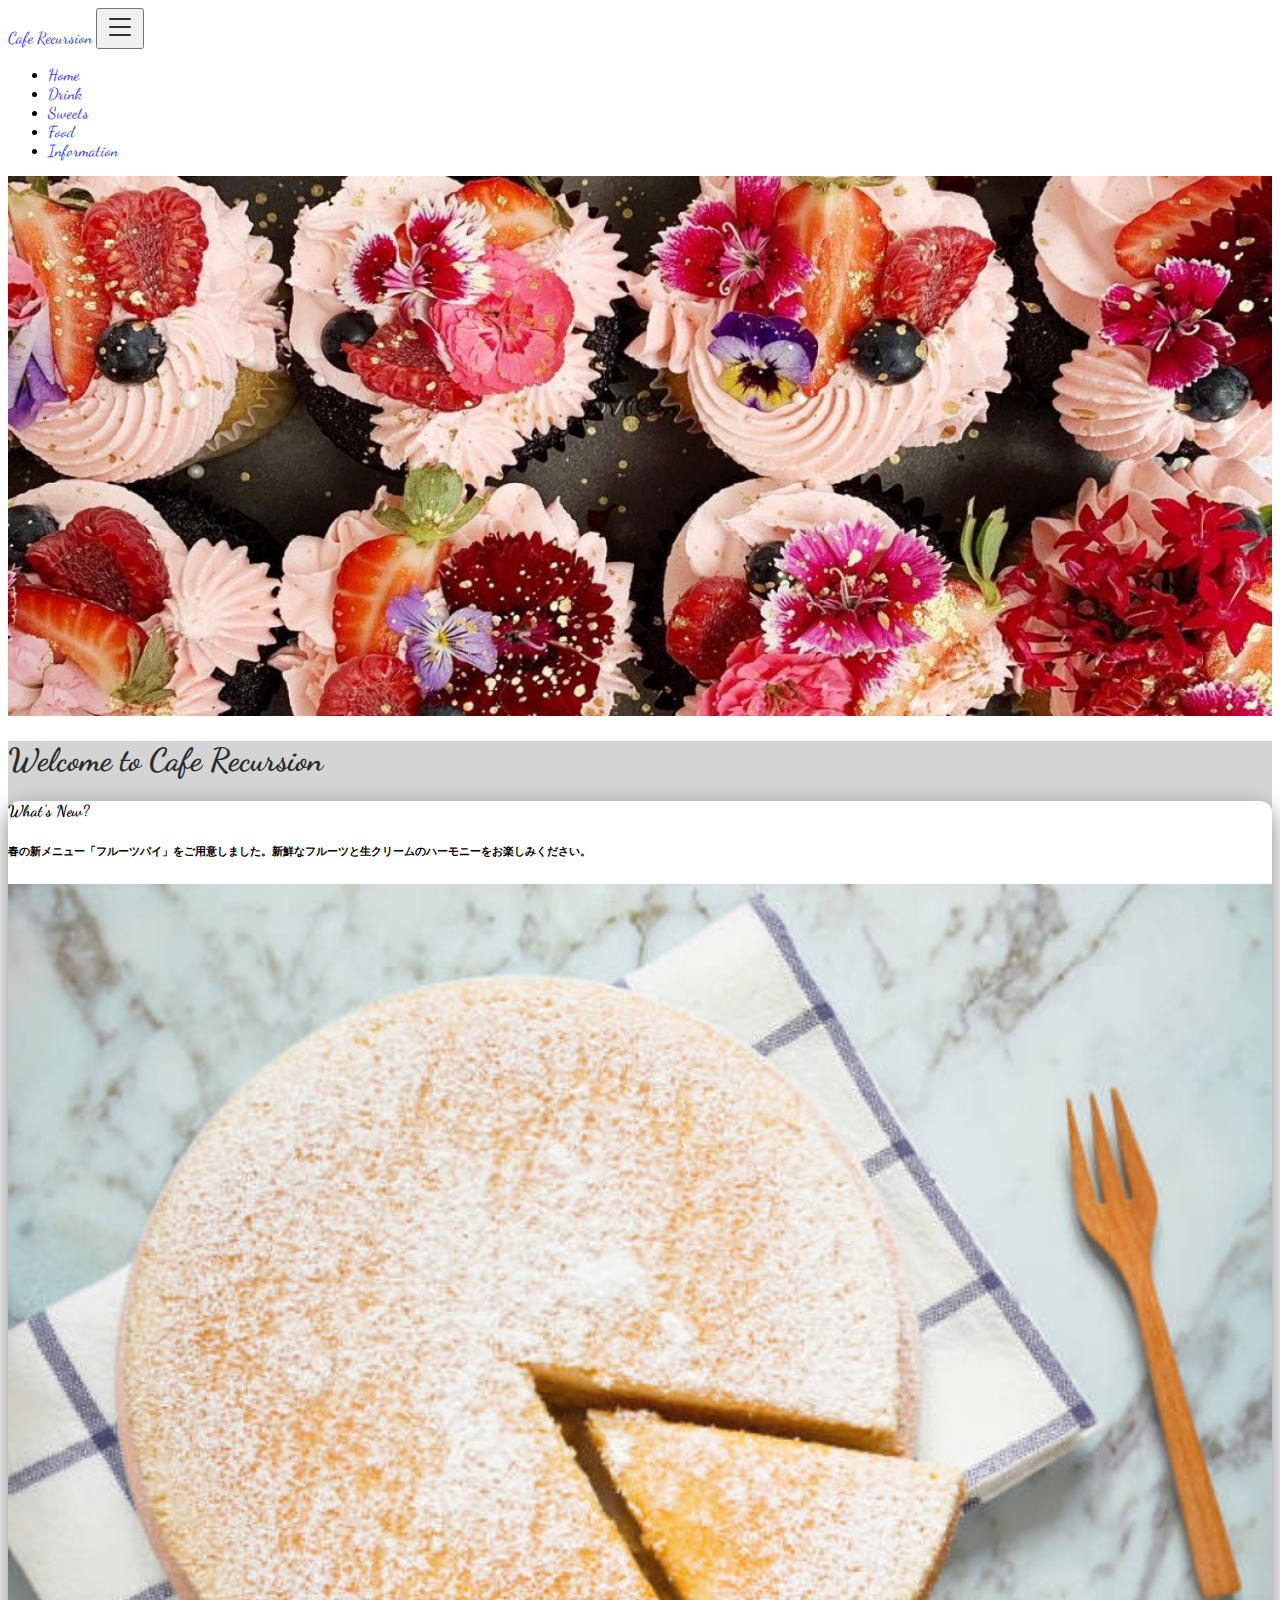
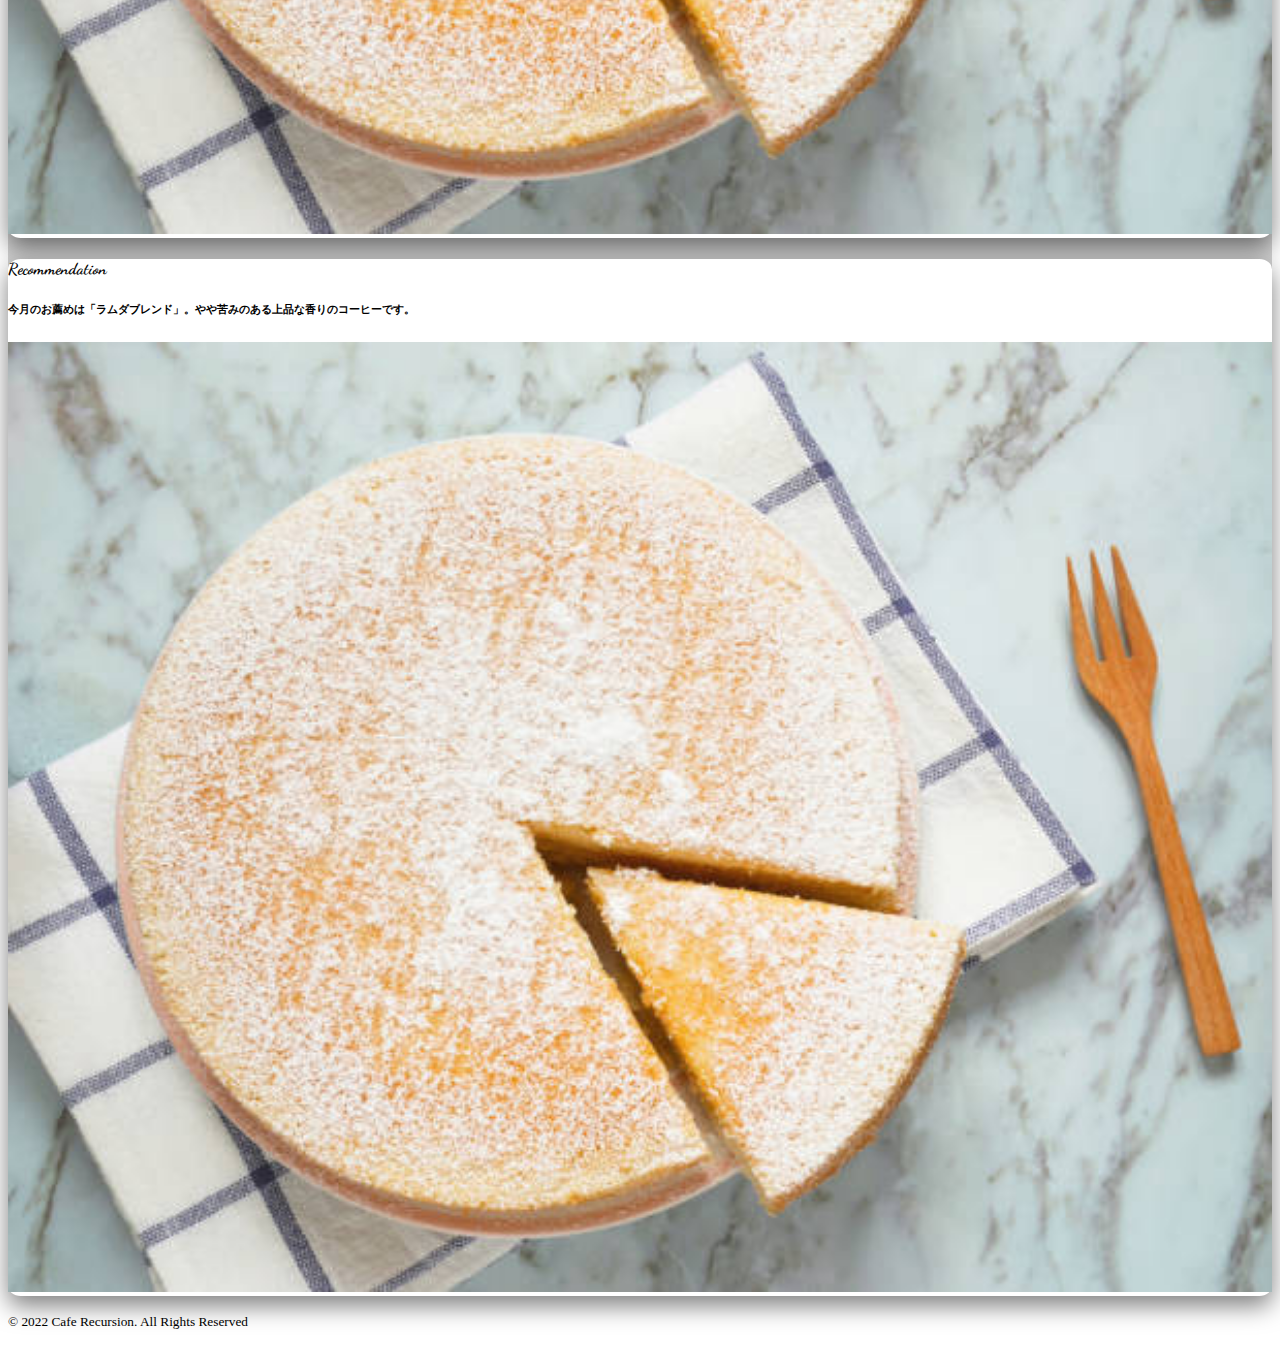
==== index.html @ 609d6e33 "Merge pull request #6 from recursion-team-green1/shindo" ====
<!DOCTYPE html>
<html lang="en">
<head>
  <meta charset="UTF-8">
  <meta http-equiv="X-UA-Compatible" content="IE=edge">
  <meta name="viewport" content="width=device-width, initial-scale=1.0">
  <link rel="preconnect" href="https://fonts.googleapis.com">
  <link rel="preconnect" href="https://fonts.gstatic.com" crossorigin>
  <link href="https://fonts.googleapis.com/css2?family=Dancing+Script&display=swap" rel="stylesheet">
  <link href="https://cdn.jsdelivr.net/npm/bootstrap@5.0.2/dist/css/bootstrap.min.css" rel="stylesheet" integrity="sha384-EVSTQN3/azprG1Anm3QDgpJLIm9Nao0Yz1ztcQTwFspd3yD65VohhpuuCOmLASjC" crossorigin="anonymous">
  <link rel="stylesheet" href="style.css">
  <title>Cafe Recursion</title>
</head>
<body>
  <!-- header & nav -->
  <nav class="navbar navbar-expand-lg">
    <div class="container-fluid">
      <a href="index.html" class="navbar-brand text-dark opacity0q8 ff-italic">Cafe Recursion</a>
      <button
        class="navbar-toggler"
        type="button"
        data-bs-toggle="collapse"
        data-bs-target="nav-menu"
        aria-controls="nav-menu"
        aria-expand="false"
        aria-label="nav-menu">
        <span class="navbar-toggler-icon opacity0q8">
          <svg xmlns="http://www.w3.org/2000/svg" width="2rem" height="2rem" fill="currentColor" class="bi bi-list" viewBox="0 0 16 16">
            <path fill-rule="evenodd" d="M2.5 12a.5.5 0 0 1 .5-.5h10a.5.5 0 0 1 0 1H3a.5.5 0 0 1-.5-.5zm0-4a.5.5 0 0 1 .5-.5h10a.5.5 0 0 1 0 1H3a.5.5 0 0 1-.5-.5zm0-4a.5.5 0 0 1 .5-.5h10a.5.5 0 0 1 0 1H3a.5.5 0 0 1-.5-.5z"/>
          </svg>
        </span>
      </button>
      <div class="collapse navbar-collapse" id="nav-menu">
        <ul class="navbar-nav">
          <li class="nav-item mx-1">
            <a href="#" class="nav-link text-dark opacity0q8 ff-italic">Home</a>
          </li>
          <li class="nav-item mx-1">
            <a href="#" class="nav-link text-dark opacity0q8 ff-italic">Drink</a>
          </li>
          <li class="nav-item mx-1">
            <a href="#" class="nav-link text-dark opacity0q8 ff-italic">Sweets</a>
          </li>
          <li class="nav-item mx-1">
            <a href="#" class="nav-link text-dark opacity0q8 ff-italic">Food</a>
          </li>
          <li class="nav-item mx-1">
            <a href="#" class="nav-link text-dark opacity0q8 ff-italic">Information</a>
          </li>
        </ul>
      </div>
    </div>
  </nav>

  <!-- main view-->
  <section>
    <img class="main-img" src="images/main-cake.jpeg" alt="cake">
  </section>

  <!-- sub view -->
  <section>
    <div class="container-fluid two-color">
      <div class="d-flex align-items-center justify-content-center">
        <h1 class="opacity0q8 ff-italic mt-3">Welcome to Cafe Recursion</h1>
      </div>
      <div class="row">
        <div class="col-12 col-lg-6 my-3 px-3">
          <div class="card-style d-flex align-items-center justify-content-center height100p">
            <div class="m-3">
              <h4 class="card-title ff-italic my-3">What's New?</h4>
              <h6 class="card-subtitle my-3">
                春の新メニュー「フルーツパイ」をご用意しました。新鮮なフルーツと生クリームのハーモニーをお楽しみください。
              </h6>
            </div>
            <div class="m-3">
              <img class="sub-img" src="images/sub-cake.jpeg" alt="">
            </div>
          </div>
        </div>
        <div class="col-12 col-lg-6 my-3 px-3">
          <div class="card-style d-flex align-items-center justify-content-center height100p">
            <div class="m-3">
              <h4 class="card-title ff-italic my-3">Recommendation</h4>
              <h6 class="card-subtitle my-3">
                今月のお薦めは「ラムダブレンド」。やや苦みのある上品な香りのコーヒーです。
              </h6>
            </div>
            <div class="m-3">
              <img class="sub-img" src="images/sub-cake.jpeg" alt="">
            </div>
          </div>
        </div>
      </div>
    </div>
  </section>

  <!-- footer -->
  <footer class="d-flex align-items-end justify-content-end bg-white">
    <p class="mx-4">
      <small>&copy; 2022 Cafe Recursion. All Rights Reserved</small>
    </p>
  </footer>
</body>
</html>
---- style.css ----
a {
  text-decoration: none;
}

.opacity0q8 {
  opacity: 0.8;
}

.opacity0q8:hover{
  opacity: 1;
}

.ff-italic {
  font-family: 'Dancing Script', cursive;
}


/* img */
.main-img {
  max-height: 60vh;
  width: 100%;
}

.sub-img {
  height: 100%;
  width: 100%;
}

.height100p {
  height: 100%;
}

/* mix */
.card-style {
  border-radius: 1%;
  box-shadow: 0 10px 25px 0 rgba(0, 0, 0, .5);
  background-color: white;
}

.two-color {
  background: linear-gradient(180deg, rgb(212, 212, 212) 70%, white 30%);
}
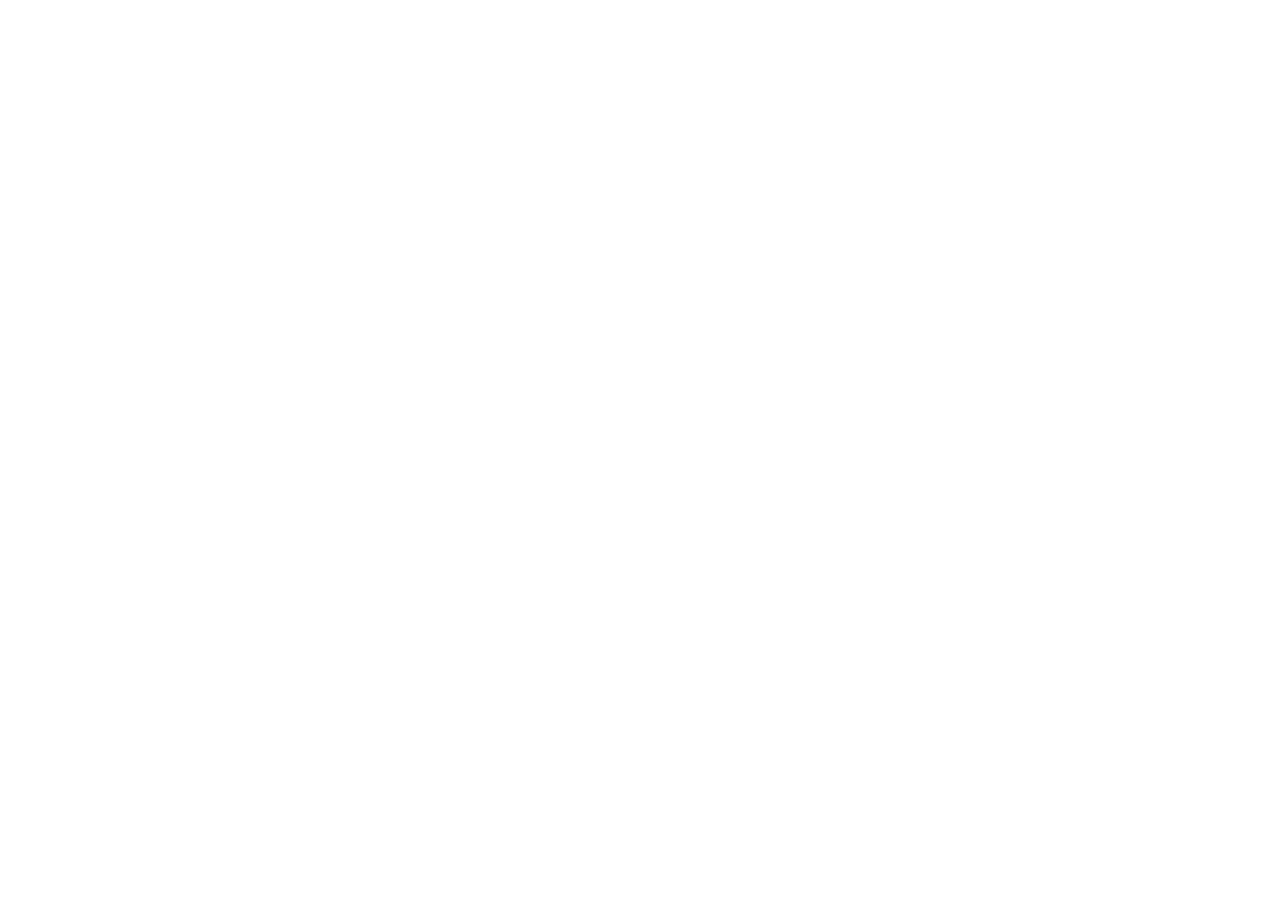
==== commit df8f5395: "Revert "create top page fix #2"" ====
--- a/index.html
+++ b/index.html
@@ -4,101 +4,9 @@
   <meta charset="UTF-8">
   <meta http-equiv="X-UA-Compatible" content="IE=edge">
   <meta name="viewport" content="width=device-width, initial-scale=1.0">
-  <link rel="preconnect" href="https://fonts.googleapis.com">
-  <link rel="preconnect" href="https://fonts.gstatic.com" crossorigin>
-  <link href="https://fonts.googleapis.com/css2?family=Dancing+Script&display=swap" rel="stylesheet">
-  <link href="https://cdn.jsdelivr.net/npm/bootstrap@5.0.2/dist/css/bootstrap.min.css" rel="stylesheet" integrity="sha384-EVSTQN3/azprG1Anm3QDgpJLIm9Nao0Yz1ztcQTwFspd3yD65VohhpuuCOmLASjC" crossorigin="anonymous">
-  <link rel="stylesheet" href="style.css">
   <title>Cafe Recursion</title>
 </head>
 <body>
-  <!-- header & nav -->
-  <nav class="navbar navbar-expand-lg">
-    <div class="container-fluid">
-      <a href="index.html" class="navbar-brand text-dark opacity0q8 ff-italic">Cafe Recursion</a>
-      <button
-        class="navbar-toggler"
-        type="button"
-        data-bs-toggle="collapse"
-        data-bs-target="nav-menu"
-        aria-controls="nav-menu"
-        aria-expand="false"
-        aria-label="nav-menu">
-        <span class="navbar-toggler-icon opacity0q8">
-          <svg xmlns="http://www.w3.org/2000/svg" width="2rem" height="2rem" fill="currentColor" class="bi bi-list" viewBox="0 0 16 16">
-            <path fill-rule="evenodd" d="M2.5 12a.5.5 0 0 1 .5-.5h10a.5.5 0 0 1 0 1H3a.5.5 0 0 1-.5-.5zm0-4a.5.5 0 0 1 .5-.5h10a.5.5 0 0 1 0 1H3a.5.5 0 0 1-.5-.5zm0-4a.5.5 0 0 1 .5-.5h10a.5.5 0 0 1 0 1H3a.5.5 0 0 1-.5-.5z"/>
-          </svg>
-        </span>
-      </button>
-      <div class="collapse navbar-collapse" id="nav-menu">
-        <ul class="navbar-nav">
-          <li class="nav-item mx-1">
-            <a href="#" class="nav-link text-dark opacity0q8 ff-italic">Home</a>
-          </li>
-          <li class="nav-item mx-1">
-            <a href="#" class="nav-link text-dark opacity0q8 ff-italic">Drink</a>
-          </li>
-          <li class="nav-item mx-1">
-            <a href="#" class="nav-link text-dark opacity0q8 ff-italic">Sweets</a>
-          </li>
-          <li class="nav-item mx-1">
-            <a href="#" class="nav-link text-dark opacity0q8 ff-italic">Food</a>
-          </li>
-          <li class="nav-item mx-1">
-            <a href="#" class="nav-link text-dark opacity0q8 ff-italic">Information</a>
-          </li>
-        </ul>
-      </div>
-    </div>
-  </nav>
-
-  <!-- main view-->
-  <section>
-    <img class="main-img" src="images/main-cake.jpeg" alt="cake">
-  </section>
-
-  <!-- sub view -->
-  <section>
-    <div class="container-fluid two-color">
-      <div class="d-flex align-items-center justify-content-center">
-        <h1 class="opacity0q8 ff-italic mt-3">Welcome to Cafe Recursion</h1>
-      </div>
-      <div class="row">
-        <div class="col-12 col-lg-6 my-3 px-3">
-          <div class="card-style d-flex align-items-center justify-content-center height100p">
-            <div class="m-3">
-              <h4 class="card-title ff-italic my-3">What's New?</h4>
-              <h6 class="card-subtitle my-3">
-                春の新メニュー「フルーツパイ」をご用意しました。新鮮なフルーツと生クリームのハーモニーをお楽しみください。
-              </h6>
-            </div>
-            <div class="m-3">
-              <img class="sub-img" src="images/sub-cake.jpeg" alt="">
-            </div>
-          </div>
-        </div>
-        <div class="col-12 col-lg-6 my-3 px-3">
-          <div class="card-style d-flex align-items-center justify-content-center height100p">
-            <div class="m-3">
-              <h4 class="card-title ff-italic my-3">Recommendation</h4>
-              <h6 class="card-subtitle my-3">
-                今月のお薦めは「ラムダブレンド」。やや苦みのある上品な香りのコーヒーです。
-              </h6>
-            </div>
-            <div class="m-3">
-              <img class="sub-img" src="images/sub-cake.jpeg" alt="">
-            </div>
-          </div>
-        </div>
-      </div>
-    </div>
-  </section>
-
-  <!-- footer -->
-  <footer class="d-flex align-items-end justify-content-end bg-white">
-    <p class="mx-4">
-      <small>&copy; 2022 Cafe Recursion. All Rights Reserved</small>
-    </p>
-  </footer>
+  
 </body>
 </html>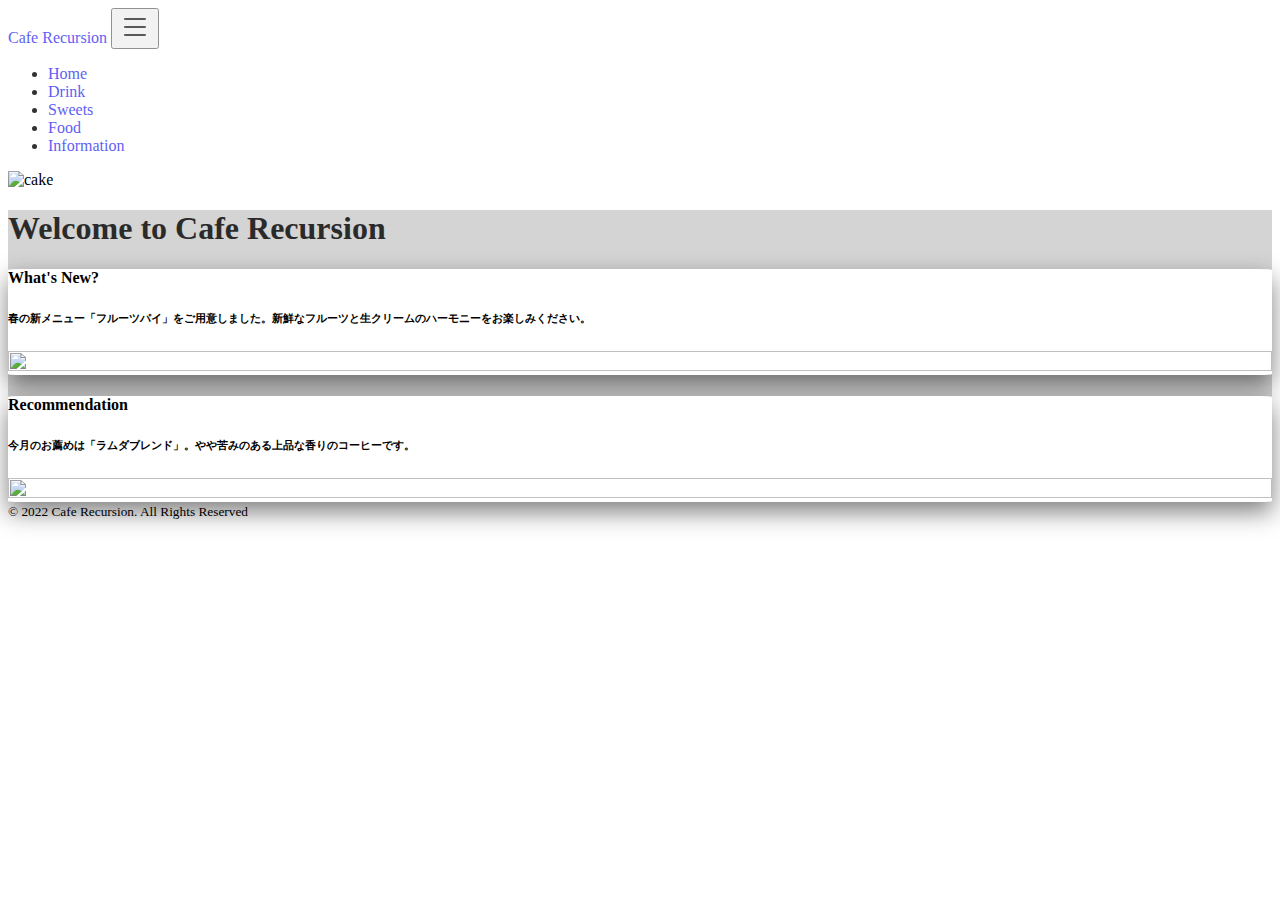
==== commit 39d0180f: "create food type selection & nav top fixed" ====
--- a/index.html
+++ b/index.html
@@ -4,9 +4,101 @@
   <meta charset="UTF-8">
   <meta http-equiv="X-UA-Compatible" content="IE=edge">
   <meta name="viewport" content="width=device-width, initial-scale=1.0">
+  <link rel="preconnect" href="https://fonts.googleapis.com">
+  <link rel="preconnect" href="https://fonts.gstatic.com" crossorigin>
+  <link href="https://fonts.googleapis.com/css2?family=Dancing+Script&display=swap" rel="stylesheet">
+  <link href="https://cdn.jsdelivr.net/npm/bootstrap@5.0.2/dist/css/bootstrap.min.css" rel="stylesheet" integrity="sha384-EVSTQN3/azprG1Anm3QDgpJLIm9Nao0Yz1ztcQTwFspd3yD65VohhpuuCOmLASjC" crossorigin="anonymous">
+  <link rel="stylesheet" href="style.css">
   <title>Cafe Recursion</title>
 </head>
 <body>
-  
+  <!-- header & nav -->
+  <nav class="navbar navbar-expand-lg bg-white opacity0q8 fixed-top">
+    <div class="container-fluid">
+      <a href="index.html" class="navbar-brand text-dark opacity0q8 ff-italic">Cafe Recursion</a>
+      <button
+        class="navbar-toggler"
+        type="button"
+        data-bs-toggle="collapse"
+        data-bs-target="nav-menu"
+        aria-controls="nav-menu"
+        aria-expand="false"
+        aria-label="nav-menu">
+        <span class="navbar-toggler-icon opacity0q8">
+          <svg xmlns="http://www.w3.org/2000/svg" width="2rem" height="2rem" fill="currentColor" class="bi bi-list" viewBox="0 0 16 16">
+            <path fill-rule="evenodd" d="M2.5 12a.5.5 0 0 1 .5-.5h10a.5.5 0 0 1 0 1H3a.5.5 0 0 1-.5-.5zm0-4a.5.5 0 0 1 .5-.5h10a.5.5 0 0 1 0 1H3a.5.5 0 0 1-.5-.5zm0-4a.5.5 0 0 1 .5-.5h10a.5.5 0 0 1 0 1H3a.5.5 0 0 1-.5-.5z"/>
+          </svg>
+        </span>
+      </button>
+      <div class="collapse navbar-collapse" id="nav-menu">
+        <ul class="navbar-nav">
+          <li class="nav-item mx-1">
+            <a href="#" class="nav-link text-dark opacity0q8 ff-italic">Home</a>
+          </li>
+          <li class="nav-item mx-1">
+            <a href="#" class="nav-link text-dark opacity0q8 ff-italic">Drink</a>
+          </li>
+          <li class="nav-item mx-1">
+            <a href="#" class="nav-link text-dark opacity0q8 ff-italic">Sweets</a>
+          </li>
+          <li class="nav-item mx-1">
+            <a href="food.html" class="nav-link text-dark opacity0q8 ff-italic">Food</a>
+          </li>
+          <li class="nav-item mx-1">
+            <a href="#" class="nav-link text-dark opacity0q8 ff-italic">Information</a>
+          </li>
+        </ul>
+      </div>
+    </div>
+  </nav>
+
+  <!-- main view-->
+  <section class="py-5">
+    <img class="main-img" src="images/main-cake.jpeg" alt="cake">
+  </section>
+
+  <!-- sub view -->
+  <section>
+    <div class="container-fluid two-color">
+      <div class="d-flex align-items-center justify-content-center">
+        <h1 class="opacity0q8 ff-italic mt-3">Welcome to Cafe Recursion</h1>
+      </div>
+      <div class="row">
+        <div class="col-12 col-lg-6 my-3 px-3">
+          <div class="card-style d-flex align-items-center justify-content-center height100p">
+            <div class="m-3 col-5">
+              <h4 class="card-title ff-italic my-3">What's New?</h4>
+              <h6 class="card-subtitle my-3">
+                春の新メニュー「フルーツパイ」をご用意しました。新鮮なフルーツと生クリームのハーモニーをお楽しみください。
+              </h6>
+            </div>
+            <div class="m-3 col-5">
+              <img class="sub-img" src="images/sub-cake.jpeg" alt="">
+            </div>
+          </div>
+        </div>
+        <div class="col-12 col-lg-6 my-3 px-3">
+          <div class="card-style d-flex align-items-center justify-content-center height100p">
+            <div class="m-3 col-5">
+              <h4 class="card-title ff-italic my-3">Recommendation</h4>
+              <h6 class="card-subtitle my-3">
+                今月のお薦めは「ラムダブレンド」。やや苦みのある上品な香りのコーヒーです。
+              </h6>
+            </div>
+            <div class="m-3 col-5">
+              <img class="sub-img" src="images/sub-cake.jpeg" alt="">
+            </div>
+          </div>
+        </div>
+      </div>
+    </div>
+  </section>
+
+  <!-- footer -->
+  <footer class="d-flex align-items-end justify-content-end bg-white">
+    <p class="mx-4">
+      <small>&copy; 2022 Cafe Recursion. All Rights Reserved</small>
+    </p>
+  </footer>
 </body>
 </html>--- a/style.css
+++ b/style.css
@@ -0,0 +1,66 @@
+/* reset css */
+p {
+  margin: 0;
+  padding: 0;
+  box-sizing: border-box;
+}
+/* ------------------------------------------------------------------------- */
+/* text */
+a {
+  text-decoration: none;
+}
+
+.ff-italic {
+  font-family: 'Dancing Script', cursive;
+  font-family: 'Lobster', cursive;
+}
+
+/* ----------------------------------------------------------------------------- */
+.opacity0q8 {
+  opacity: 0.8;
+}
+
+.opacity0q8:hover{
+  opacity: 1;
+}
+
+
+/* ------------------------------------------------ */
+/* img */
+.main-img {
+  max-height: 60vh;
+  width: 100%;
+}
+
+.sub-img {
+  height: 100%;
+  width: 100%;
+}
+
+.food-type-img {
+  height: 5vh;
+  width: 5vh;
+}
+/* --------------------------------------------------------------- */
+/* size */
+.height100p {
+  height: 100%;
+}
+
+/* ------------------------------------------------------------- */
+/* color */
+.base-bg-color {
+  background-color: rgb(212, 212, 212);
+}
+
+/* --------------------------------------------- */
+/* mix */
+.card-style {
+  border-radius: 1%;
+  box-shadow: 0 10px 25px 0 rgba(0, 0, 0, .5);
+  background-color: white;
+}
+
+.two-color {
+  background: linear-gradient(180deg, rgb(212, 212, 212) 70%, white 30%);
+}
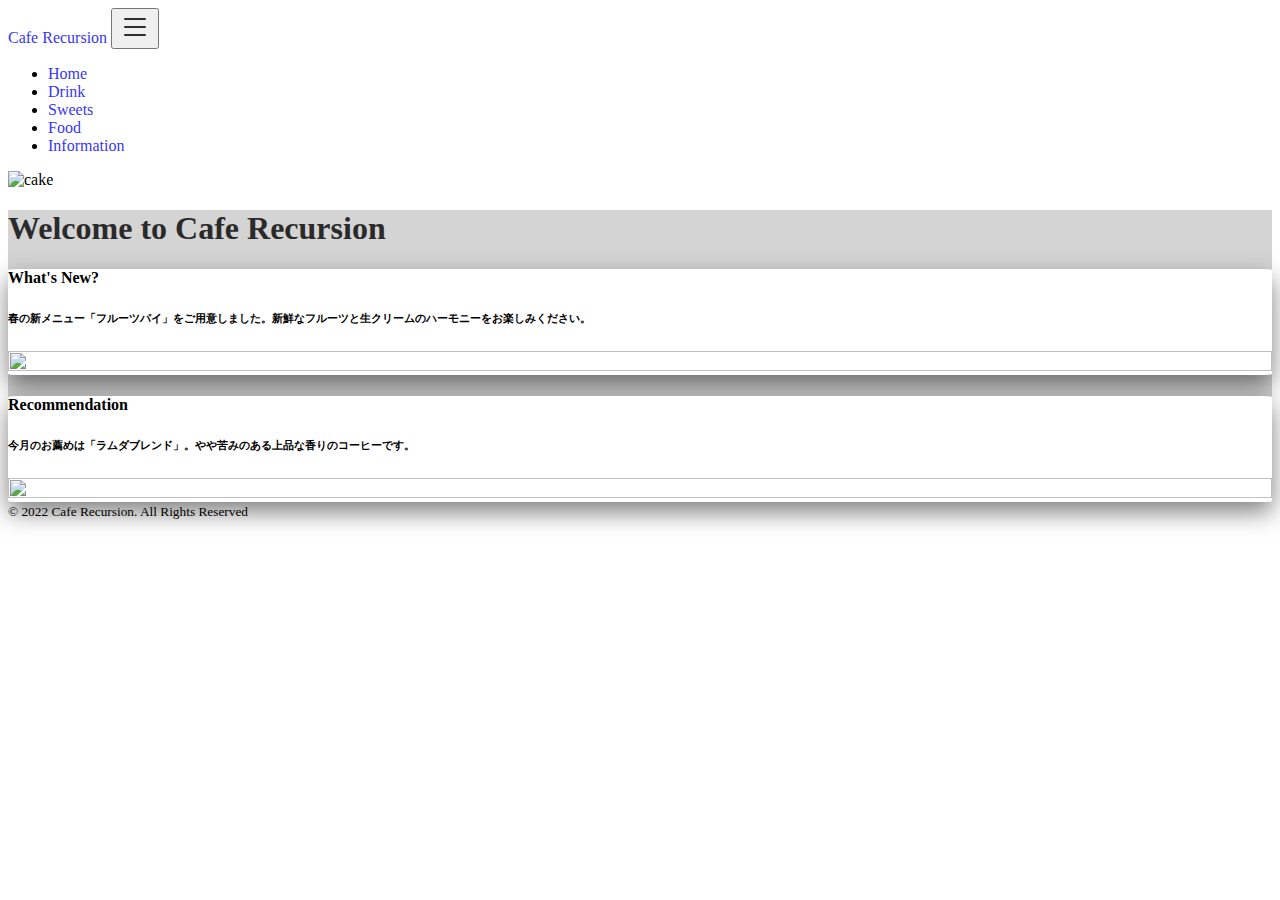
==== commit e004c677: "drink home page 完成　#8" ====
--- a/index.html
+++ b/index.html
@@ -9,11 +9,11 @@
   <link href="https://fonts.googleapis.com/css2?family=Dancing+Script&display=swap" rel="stylesheet">
   <link href="https://cdn.jsdelivr.net/npm/bootstrap@5.0.2/dist/css/bootstrap.min.css" rel="stylesheet" integrity="sha384-EVSTQN3/azprG1Anm3QDgpJLIm9Nao0Yz1ztcQTwFspd3yD65VohhpuuCOmLASjC" crossorigin="anonymous">
   <link rel="stylesheet" href="style.css">
-  <title>Cafe Recursion</title>
+  <title>Cafe Recursion </title>
 </head>
 <body>
   <!-- header & nav -->
-  <nav class="navbar navbar-expand-lg bg-white opacity0q8 fixed-top">
+  <nav class="navbar navbar-expand-lg fixed-top bg-white">
     <div class="container-fluid">
       <a href="index.html" class="navbar-brand text-dark opacity0q8 ff-italic">Cafe Recursion</a>
       <button
@@ -25,7 +25,7 @@
         aria-expand="false"
         aria-label="nav-menu">
         <span class="navbar-toggler-icon opacity0q8">
-          <svg xmlns="http://www.w3.org/2000/svg" width="2rem" height="2rem" fill="currentColor" class="bi bi-list" viewBox="0 0 16 16">
+          <svg xmlns="http://www.w3.org/2000/svg" width="2rem" height="2rem" fill="currentColor" class="bi bi-list" viewbox= "0 0 16 16">
             <path fill-rule="evenodd" d="M2.5 12a.5.5 0 0 1 .5-.5h10a.5.5 0 0 1 0 1H3a.5.5 0 0 1-.5-.5zm0-4a.5.5 0 0 1 .5-.5h10a.5.5 0 0 1 0 1H3a.5.5 0 0 1-.5-.5zm0-4a.5.5 0 0 1 .5-.5h10a.5.5 0 0 1 0 1H3a.5.5 0 0 1-.5-.5z"/>
           </svg>
         </span>
@@ -33,16 +33,16 @@
       <div class="collapse navbar-collapse" id="nav-menu">
         <ul class="navbar-nav">
           <li class="nav-item mx-1">
-            <a href="#" class="nav-link text-dark opacity0q8 ff-italic">Home</a>
+            <a href="http://127.0.0.1:5500/git-workshop/index.html" class="nav-link text-dark opacity0q8 ff-italic">Home</a>
           </li>
           <li class="nav-item mx-1">
-            <a href="#" class="nav-link text-dark opacity0q8 ff-italic">Drink</a>
+            <a href="http://127.0.0.1:5500/git-workshop/drink.html" class="nav-link text-dark opacity0q8 ff-italic">Drink</a>
           </li>
           <li class="nav-item mx-1">
             <a href="#" class="nav-link text-dark opacity0q8 ff-italic">Sweets</a>
           </li>
           <li class="nav-item mx-1">
-            <a href="food.html" class="nav-link text-dark opacity0q8 ff-italic">Food</a>
+            <a href="#" class="nav-link text-dark opacity0q8 ff-italic">Food</a>
           </li>
           <li class="nav-item mx-1">
             <a href="#" class="nav-link text-dark opacity0q8 ff-italic">Information</a>
@@ -53,7 +53,7 @@
   </nav>
 
   <!-- main view-->
-  <section class="py-5">
+  <section>
     <img class="main-img" src="images/main-cake.jpeg" alt="cake">
   </section>
 
@@ -66,26 +66,26 @@
       <div class="row">
         <div class="col-12 col-lg-6 my-3 px-3">
           <div class="card-style d-flex align-items-center justify-content-center height100p">
-            <div class="m-3 col-5">
+            <div class="m-3">
               <h4 class="card-title ff-italic my-3">What's New?</h4>
               <h6 class="card-subtitle my-3">
                 春の新メニュー「フルーツパイ」をご用意しました。新鮮なフルーツと生クリームのハーモニーをお楽しみください。
               </h6>
             </div>
-            <div class="m-3 col-5">
+            <div class="m-3">
               <img class="sub-img" src="images/sub-cake.jpeg" alt="">
             </div>
           </div>
         </div>
         <div class="col-12 col-lg-6 my-3 px-3">
           <div class="card-style d-flex align-items-center justify-content-center height100p">
-            <div class="m-3 col-5">
+            <div class="m-3">
               <h4 class="card-title ff-italic my-3">Recommendation</h4>
               <h6 class="card-subtitle my-3">
                 今月のお薦めは「ラムダブレンド」。やや苦みのある上品な香りのコーヒーです。
               </h6>
             </div>
-            <div class="m-3 col-5">
+            <div class="m-3">
               <img class="sub-img" src="images/sub-cake.jpeg" alt="">
             </div>
           </div>
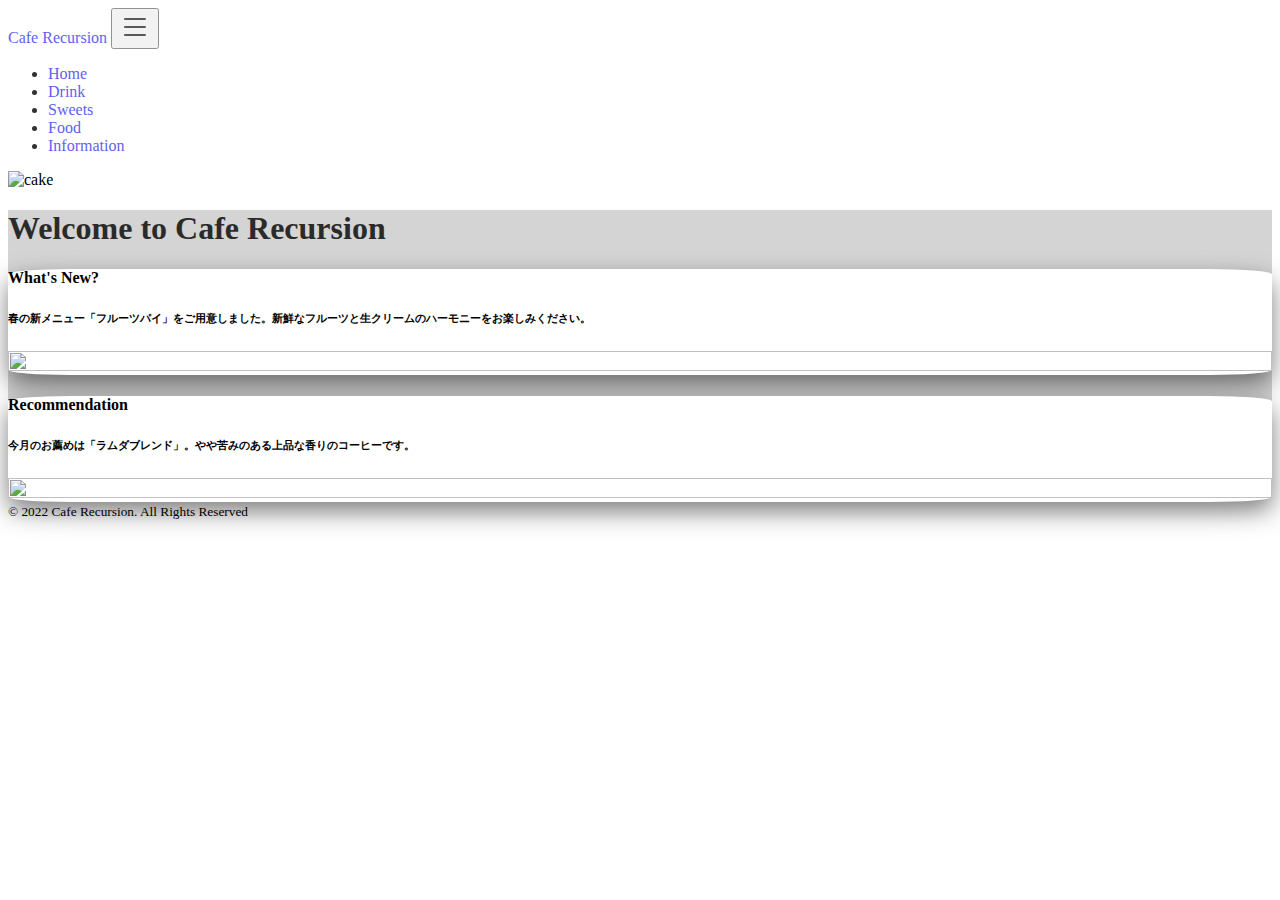
==== commit 318f3646: "create show food.html fix #4" ====
--- a/index.html
+++ b/index.html
@@ -9,11 +9,11 @@
   <link href="https://fonts.googleapis.com/css2?family=Dancing+Script&display=swap" rel="stylesheet">
   <link href="https://cdn.jsdelivr.net/npm/bootstrap@5.0.2/dist/css/bootstrap.min.css" rel="stylesheet" integrity="sha384-EVSTQN3/azprG1Anm3QDgpJLIm9Nao0Yz1ztcQTwFspd3yD65VohhpuuCOmLASjC" crossorigin="anonymous">
   <link rel="stylesheet" href="style.css">
-  <title>Cafe Recursion </title>
+  <title>Cafe Recursion</title>
 </head>
 <body>
   <!-- header & nav -->
-  <nav class="navbar navbar-expand-lg fixed-top bg-white">
+  <nav class="navbar navbar-expand-lg bg-white opacity0q8 fixed-top">
     <div class="container-fluid">
       <a href="index.html" class="navbar-brand text-dark opacity0q8 ff-italic">Cafe Recursion</a>
       <button
@@ -25,7 +25,7 @@
         aria-expand="false"
         aria-label="nav-menu">
         <span class="navbar-toggler-icon opacity0q8">
-          <svg xmlns="http://www.w3.org/2000/svg" width="2rem" height="2rem" fill="currentColor" class="bi bi-list" viewbox= "0 0 16 16">
+          <svg xmlns="http://www.w3.org/2000/svg" width="2rem" height="2rem" fill="currentColor" class="bi bi-list" viewBox="0 0 16 16">
             <path fill-rule="evenodd" d="M2.5 12a.5.5 0 0 1 .5-.5h10a.5.5 0 0 1 0 1H3a.5.5 0 0 1-.5-.5zm0-4a.5.5 0 0 1 .5-.5h10a.5.5 0 0 1 0 1H3a.5.5 0 0 1-.5-.5zm0-4a.5.5 0 0 1 .5-.5h10a.5.5 0 0 1 0 1H3a.5.5 0 0 1-.5-.5z"/>
           </svg>
         </span>
@@ -33,16 +33,16 @@
       <div class="collapse navbar-collapse" id="nav-menu">
         <ul class="navbar-nav">
           <li class="nav-item mx-1">
-            <a href="http://127.0.0.1:5500/git-workshop/index.html" class="nav-link text-dark opacity0q8 ff-italic">Home</a>
+            <a href="#" class="nav-link text-dark opacity0q8 ff-italic">Home</a>
           </li>
           <li class="nav-item mx-1">
-            <a href="http://127.0.0.1:5500/git-workshop/drink.html" class="nav-link text-dark opacity0q8 ff-italic">Drink</a>
+            <a href="#" class="nav-link text-dark opacity0q8 ff-italic">Drink</a>
           </li>
           <li class="nav-item mx-1">
             <a href="#" class="nav-link text-dark opacity0q8 ff-italic">Sweets</a>
           </li>
           <li class="nav-item mx-1">
-            <a href="#" class="nav-link text-dark opacity0q8 ff-italic">Food</a>
+            <a href="food.html" class="nav-link text-dark opacity0q8 ff-italic">Food</a>
           </li>
           <li class="nav-item mx-1">
             <a href="#" class="nav-link text-dark opacity0q8 ff-italic">Information</a>
@@ -66,26 +66,26 @@
       <div class="row">
         <div class="col-12 col-lg-6 my-3 px-3">
           <div class="card-style d-flex align-items-center justify-content-center height100p">
-            <div class="m-3">
+            <div class="m-3 col-5">
               <h4 class="card-title ff-italic my-3">What's New?</h4>
               <h6 class="card-subtitle my-3">
                 春の新メニュー「フルーツパイ」をご用意しました。新鮮なフルーツと生クリームのハーモニーをお楽しみください。
               </h6>
             </div>
-            <div class="m-3">
+            <div class="m-3 col-5">
               <img class="sub-img" src="images/sub-cake.jpeg" alt="">
             </div>
           </div>
         </div>
         <div class="col-12 col-lg-6 my-3 px-3">
           <div class="card-style d-flex align-items-center justify-content-center height100p">
-            <div class="m-3">
+            <div class="m-3 col-5">
               <h4 class="card-title ff-italic my-3">Recommendation</h4>
               <h6 class="card-subtitle my-3">
                 今月のお薦めは「ラムダブレンド」。やや苦みのある上品な香りのコーヒーです。
               </h6>
             </div>
-            <div class="m-3">
+            <div class="m-3 col-5">
               <img class="sub-img" src="images/sub-cake.jpeg" alt="">
             </div>
           </div>
--- a/style.css
+++ b/style.css
@@ -41,6 +41,11 @@
   height: 5vh;
   width: 5vh;
 }
+
+.food-index-img {
+  height: 100%;
+  width: 100%;
+}
 /* --------------------------------------------------------------- */
 /* size */
 .height100p {
@@ -56,7 +61,7 @@
 /* --------------------------------------------- */
 /* mix */
 .card-style {
-  border-radius: 1%;
+  border-radius: 5%;
   box-shadow: 0 10px 25px 0 rgba(0, 0, 0, .5);
   background-color: white;
 }
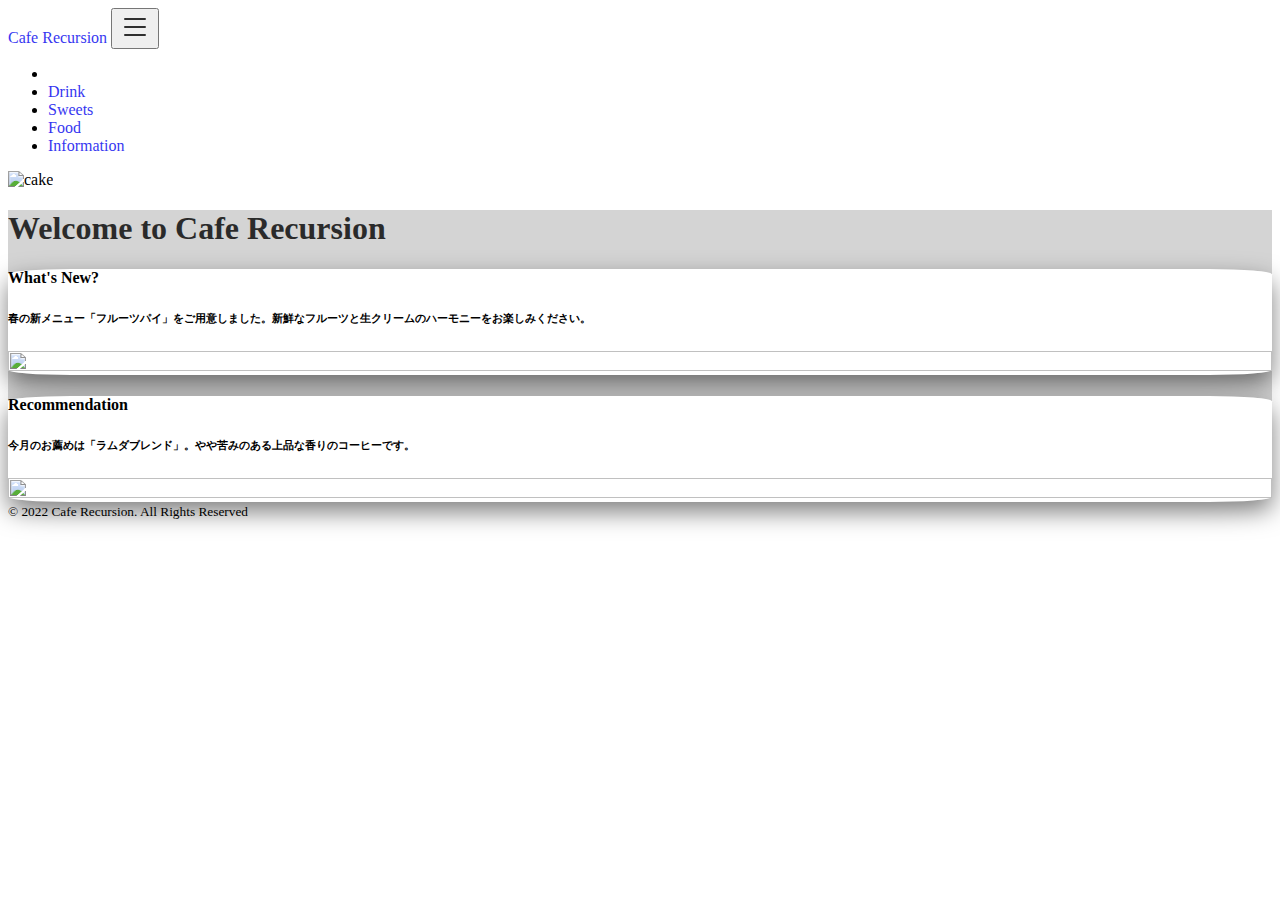
==== commit 9082a55a: "index.htmlのnavbarのリンク指定変更" ====
--- a/index.html
+++ b/index.html
@@ -9,11 +9,11 @@
   <link href="https://fonts.googleapis.com/css2?family=Dancing+Script&display=swap" rel="stylesheet">
   <link href="https://cdn.jsdelivr.net/npm/bootstrap@5.0.2/dist/css/bootstrap.min.css" rel="stylesheet" integrity="sha384-EVSTQN3/azprG1Anm3QDgpJLIm9Nao0Yz1ztcQTwFspd3yD65VohhpuuCOmLASjC" crossorigin="anonymous">
   <link rel="stylesheet" href="style.css">
-  <title>Cafe Recursion</title>
+  <title>Cafe Recursion </title>
 </head>
 <body>
   <!-- header & nav -->
-  <nav class="navbar navbar-expand-lg bg-white opacity0q8 fixed-top">
+  <nav class="navbar navbar-expand-lg fixed-top bg-white">
     <div class="container-fluid">
       <a href="index.html" class="navbar-brand text-dark opacity0q8 ff-italic">Cafe Recursion</a>
       <button
@@ -25,7 +25,7 @@
         aria-expand="false"
         aria-label="nav-menu">
         <span class="navbar-toggler-icon opacity0q8">
-          <svg xmlns="http://www.w3.org/2000/svg" width="2rem" height="2rem" fill="currentColor" class="bi bi-list" viewBox="0 0 16 16">
+          <svg xmlns="http://www.w3.org/2000/svg" width="2rem" height="2rem" fill="currentColor" class="bi bi-list" viewbox= "0 0 16 16">
             <path fill-rule="evenodd" d="M2.5 12a.5.5 0 0 1 .5-.5h10a.5.5 0 0 1 0 1H3a.5.5 0 0 1-.5-.5zm0-4a.5.5 0 0 1 .5-.5h10a.5.5 0 0 1 0 1H3a.5.5 0 0 1-.5-.5zm0-4a.5.5 0 0 1 .5-.5h10a.5.5 0 0 1 0 1H3a.5.5 0 0 1-.5-.5z"/>
           </svg>
         </span>
@@ -33,16 +33,15 @@
       <div class="collapse navbar-collapse" id="nav-menu">
         <ul class="navbar-nav">
           <li class="nav-item mx-1">
-            <a href="#" class="nav-link text-dark opacity0q8 ff-italic">Home</a>
-          </li>
+             </li>
           <li class="nav-item mx-1">
-            <a href="#" class="nav-link text-dark opacity0q8 ff-italic">Drink</a>
+            <a href="http://127.0.0.1:5500/git-workshop/drink.html" class="nav-link text-dark opacity0q8 ff-italic">Drink</a>
           </li>
           <li class="nav-item mx-1">
             <a href="#" class="nav-link text-dark opacity0q8 ff-italic">Sweets</a>
           </li>
           <li class="nav-item mx-1">
-            <a href="food.html" class="nav-link text-dark opacity0q8 ff-italic">Food</a>
+            <a href="#" class="nav-link text-dark opacity0q8 ff-italic">Food</a>
           </li>
           <li class="nav-item mx-1">
             <a href="#" class="nav-link text-dark opacity0q8 ff-italic">Information</a>
@@ -66,26 +65,26 @@
       <div class="row">
         <div class="col-12 col-lg-6 my-3 px-3">
           <div class="card-style d-flex align-items-center justify-content-center height100p">
-            <div class="m-3 col-5">
+            <div class="m-3">
               <h4 class="card-title ff-italic my-3">What's New?</h4>
               <h6 class="card-subtitle my-3">
                 春の新メニュー「フルーツパイ」をご用意しました。新鮮なフルーツと生クリームのハーモニーをお楽しみください。
               </h6>
             </div>
-            <div class="m-3 col-5">
+            <div class="m-3">
               <img class="sub-img" src="images/sub-cake.jpeg" alt="">
             </div>
           </div>
         </div>
         <div class="col-12 col-lg-6 my-3 px-3">
           <div class="card-style d-flex align-items-center justify-content-center height100p">
-            <div class="m-3 col-5">
+            <div class="m-3">
               <h4 class="card-title ff-italic my-3">Recommendation</h4>
               <h6 class="card-subtitle my-3">
                 今月のお薦めは「ラムダブレンド」。やや苦みのある上品な香りのコーヒーです。
               </h6>
             </div>
-            <div class="m-3 col-5">
+            <div class="m-3">
               <img class="sub-img" src="images/sub-cake.jpeg" alt="">
             </div>
           </div>
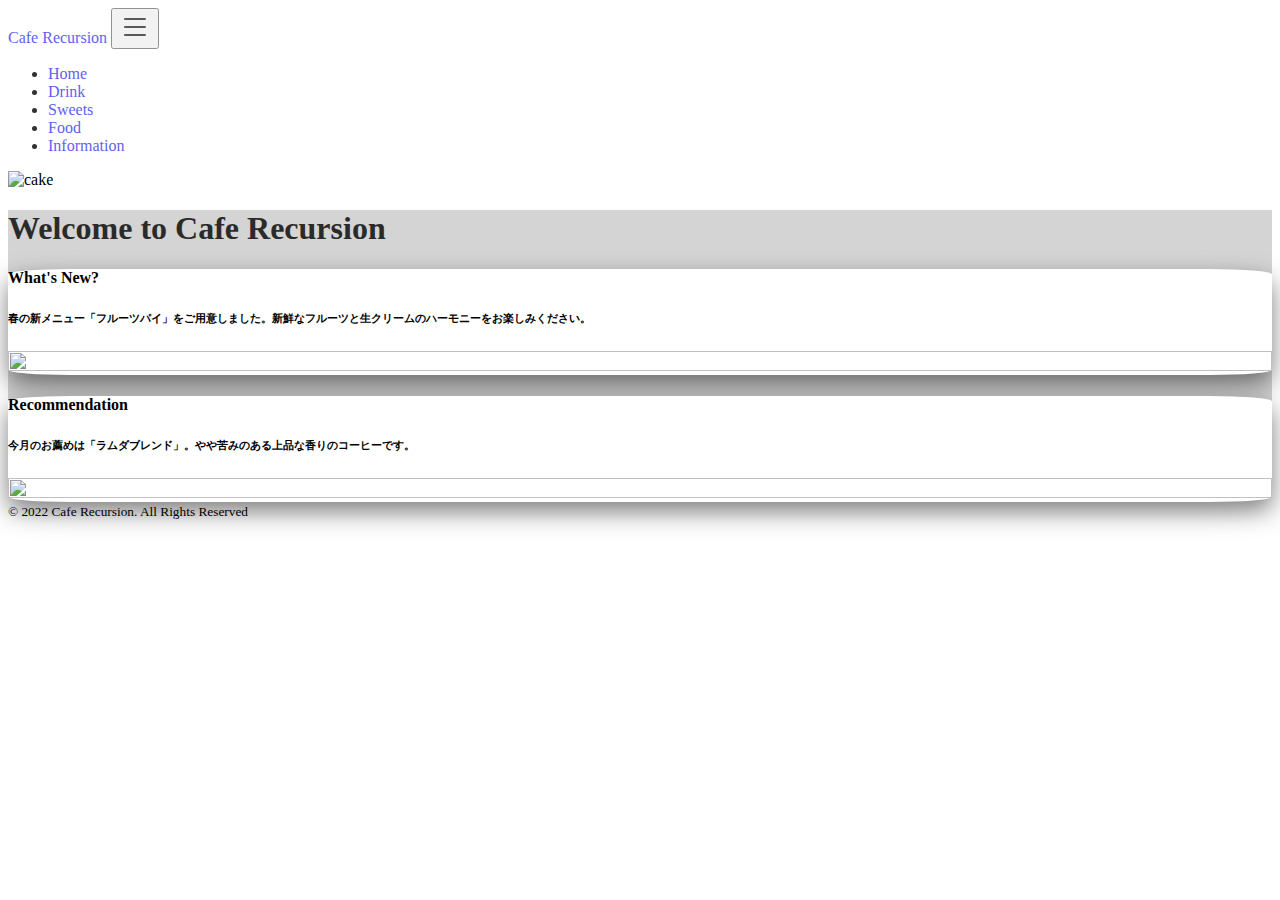
==== commit ee423780: "Merge pull request #13 from recursion-team-green1/shindo" ====
--- a/index.html
+++ b/index.html
@@ -9,11 +9,11 @@
   <link href="https://fonts.googleapis.com/css2?family=Dancing+Script&display=swap" rel="stylesheet">
   <link href="https://cdn.jsdelivr.net/npm/bootstrap@5.0.2/dist/css/bootstrap.min.css" rel="stylesheet" integrity="sha384-EVSTQN3/azprG1Anm3QDgpJLIm9Nao0Yz1ztcQTwFspd3yD65VohhpuuCOmLASjC" crossorigin="anonymous">
   <link rel="stylesheet" href="style.css">
-  <title>Cafe Recursion </title>
+  <title>Cafe Recursion</title>
 </head>
 <body>
   <!-- header & nav -->
-  <nav class="navbar navbar-expand-lg fixed-top bg-white">
+  <nav class="navbar navbar-expand-lg bg-white opacity0q8 fixed-top">
     <div class="container-fluid">
       <a href="index.html" class="navbar-brand text-dark opacity0q8 ff-italic">Cafe Recursion</a>
       <button
@@ -25,7 +25,7 @@
         aria-expand="false"
         aria-label="nav-menu">
         <span class="navbar-toggler-icon opacity0q8">
-          <svg xmlns="http://www.w3.org/2000/svg" width="2rem" height="2rem" fill="currentColor" class="bi bi-list" viewbox= "0 0 16 16">
+          <svg xmlns="http://www.w3.org/2000/svg" width="2rem" height="2rem" fill="currentColor" class="bi bi-list" viewBox="0 0 16 16">
             <path fill-rule="evenodd" d="M2.5 12a.5.5 0 0 1 .5-.5h10a.5.5 0 0 1 0 1H3a.5.5 0 0 1-.5-.5zm0-4a.5.5 0 0 1 .5-.5h10a.5.5 0 0 1 0 1H3a.5.5 0 0 1-.5-.5zm0-4a.5.5 0 0 1 .5-.5h10a.5.5 0 0 1 0 1H3a.5.5 0 0 1-.5-.5z"/>
           </svg>
         </span>
@@ -33,15 +33,16 @@
       <div class="collapse navbar-collapse" id="nav-menu">
         <ul class="navbar-nav">
           <li class="nav-item mx-1">
-             </li>
+            <a href="#" class="nav-link text-dark opacity0q8 ff-italic">Home</a>
+          </li>
           <li class="nav-item mx-1">
-            <a href="http://127.0.0.1:5500/git-workshop/drink.html" class="nav-link text-dark opacity0q8 ff-italic">Drink</a>
+            <a href="#" class="nav-link text-dark opacity0q8 ff-italic">Drink</a>
           </li>
           <li class="nav-item mx-1">
             <a href="#" class="nav-link text-dark opacity0q8 ff-italic">Sweets</a>
           </li>
           <li class="nav-item mx-1">
-            <a href="#" class="nav-link text-dark opacity0q8 ff-italic">Food</a>
+            <a href="food.html" class="nav-link text-dark opacity0q8 ff-italic">Food</a>
           </li>
           <li class="nav-item mx-1">
             <a href="#" class="nav-link text-dark opacity0q8 ff-italic">Information</a>
@@ -65,26 +66,26 @@
       <div class="row">
         <div class="col-12 col-lg-6 my-3 px-3">
           <div class="card-style d-flex align-items-center justify-content-center height100p">
-            <div class="m-3">
+            <div class="m-3 col-5">
               <h4 class="card-title ff-italic my-3">What's New?</h4>
               <h6 class="card-subtitle my-3">
                 春の新メニュー「フルーツパイ」をご用意しました。新鮮なフルーツと生クリームのハーモニーをお楽しみください。
               </h6>
             </div>
-            <div class="m-3">
+            <div class="m-3 col-5">
               <img class="sub-img" src="images/sub-cake.jpeg" alt="">
             </div>
           </div>
         </div>
         <div class="col-12 col-lg-6 my-3 px-3">
           <div class="card-style d-flex align-items-center justify-content-center height100p">
-            <div class="m-3">
+            <div class="m-3 col-5">
               <h4 class="card-title ff-italic my-3">Recommendation</h4>
               <h6 class="card-subtitle my-3">
                 今月のお薦めは「ラムダブレンド」。やや苦みのある上品な香りのコーヒーです。
               </h6>
             </div>
-            <div class="m-3">
+            <div class="m-3 col-5">
               <img class="sub-img" src="images/sub-cake.jpeg" alt="">
             </div>
           </div>
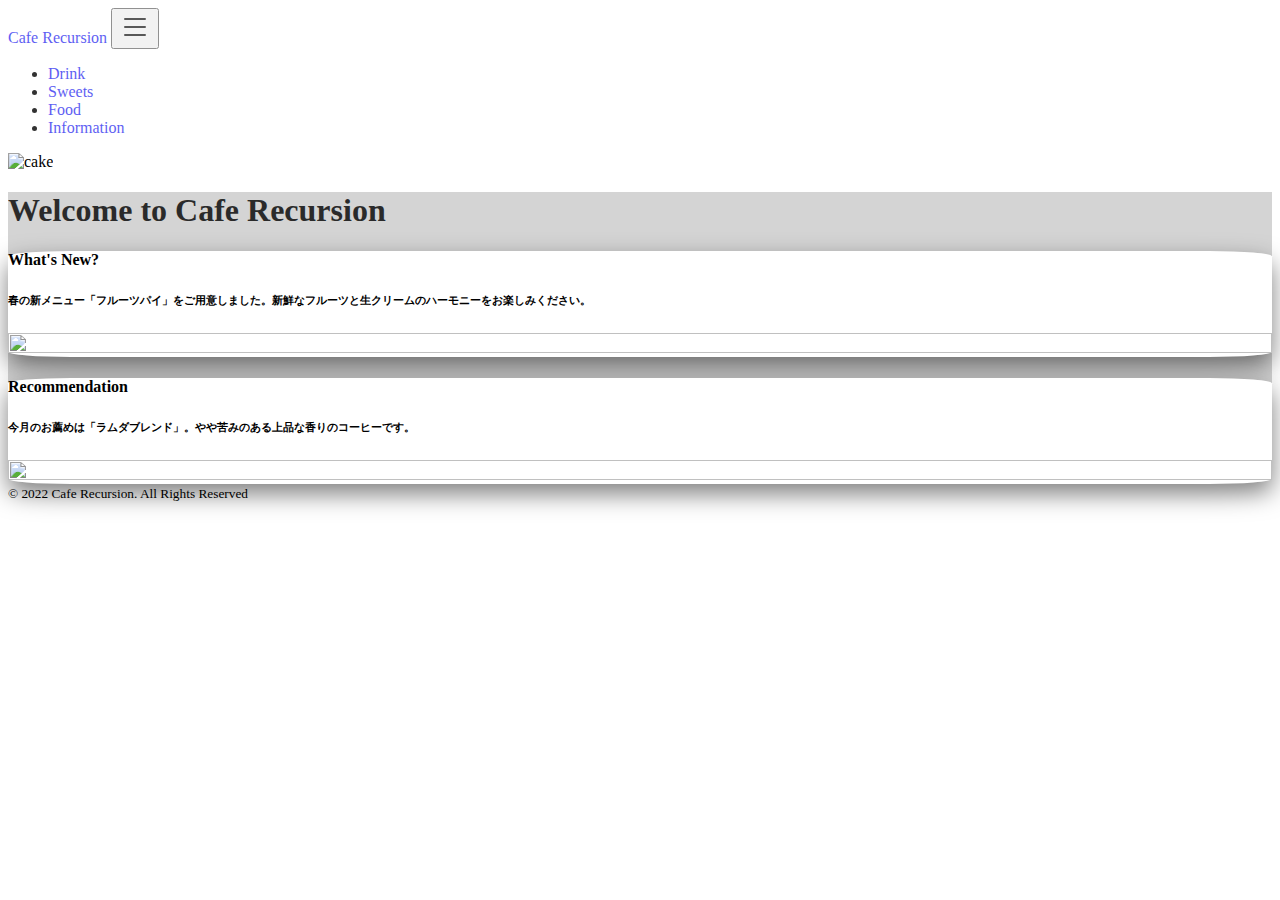
==== commit 06165088: "Merge branch 'develop' into drink-sawa" ====
--- a/index.html
+++ b/index.html
@@ -9,7 +9,7 @@
   <link href="https://fonts.googleapis.com/css2?family=Dancing+Script&display=swap" rel="stylesheet">
   <link href="https://cdn.jsdelivr.net/npm/bootstrap@5.0.2/dist/css/bootstrap.min.css" rel="stylesheet" integrity="sha384-EVSTQN3/azprG1Anm3QDgpJLIm9Nao0Yz1ztcQTwFspd3yD65VohhpuuCOmLASjC" crossorigin="anonymous">
   <link rel="stylesheet" href="style.css">
-  <title>Cafe Recursion</title>
+  <title>Cafe Recursion </title>
 </head>
 <body>
   <!-- header & nav -->
@@ -25,7 +25,7 @@
         aria-expand="false"
         aria-label="nav-menu">
         <span class="navbar-toggler-icon opacity0q8">
-          <svg xmlns="http://www.w3.org/2000/svg" width="2rem" height="2rem" fill="currentColor" class="bi bi-list" viewBox="0 0 16 16">
+          <svg xmlns="http://www.w3.org/2000/svg" width="2rem" height="2rem" fill="currentColor" class="bi bi-list" viewbox= "0 0 16 16">
             <path fill-rule="evenodd" d="M2.5 12a.5.5 0 0 1 .5-.5h10a.5.5 0 0 1 0 1H3a.5.5 0 0 1-.5-.5zm0-4a.5.5 0 0 1 .5-.5h10a.5.5 0 0 1 0 1H3a.5.5 0 0 1-.5-.5zm0-4a.5.5 0 0 1 .5-.5h10a.5.5 0 0 1 0 1H3a.5.5 0 0 1-.5-.5z"/>
           </svg>
         </span>
@@ -33,19 +33,16 @@
       <div class="collapse navbar-collapse" id="nav-menu">
         <ul class="navbar-nav">
           <li class="nav-item mx-1">
-            <a href="#" class="nav-link text-dark opacity0q8 ff-italic">Home</a>
+            <a href="./drink.html" class="nav-link text-dark opacity0q8 ff-italic">Drink</a>
           </li>
           <li class="nav-item mx-1">
-            <a href="#" class="nav-link text-dark opacity0q8 ff-italic">Drink</a>
+            <a href="./sweets.html" class="nav-link text-dark opacity0q8 ff-italic">Sweets</a>
           </li>
           <li class="nav-item mx-1">
-            <a href="#" class="nav-link text-dark opacity0q8 ff-italic">Sweets</a>
+            <a href="./food.html" class="nav-link text-dark opacity0q8 ff-italic">Food</a>
           </li>
           <li class="nav-item mx-1">
-            <a href="food.html" class="nav-link text-dark opacity0q8 ff-italic">Food</a>
-          </li>
-          <li class="nav-item mx-1">
-            <a href="#" class="nav-link text-dark opacity0q8 ff-italic">Information</a>
+            <a href="./information.html" class="nav-link text-dark opacity0q8 ff-italic">Information</a>
           </li>
         </ul>
       </div>
--- a/style.css
+++ b/style.css
@@ -69,3 +69,24 @@
 .two-color {
   background: linear-gradient(180deg, rgb(212, 212, 212) 70%, white 30%);
 }
+
+.one-color {
+  background:  rgb(212, 212, 212);
+}
+
+/* Google Mapを囲う要素 */
+.map {
+  position: relative;
+  width: 80%;
+  height: 0;
+  padding-top: 60%; /* 比率を4:3に固定 */
+}
+
+/* Google Mapのiframe */
+.map iframe {
+  position: absolute;
+  top: 0;
+  left: 0;
+  width: 100%;
+  height: 100%;
+}
